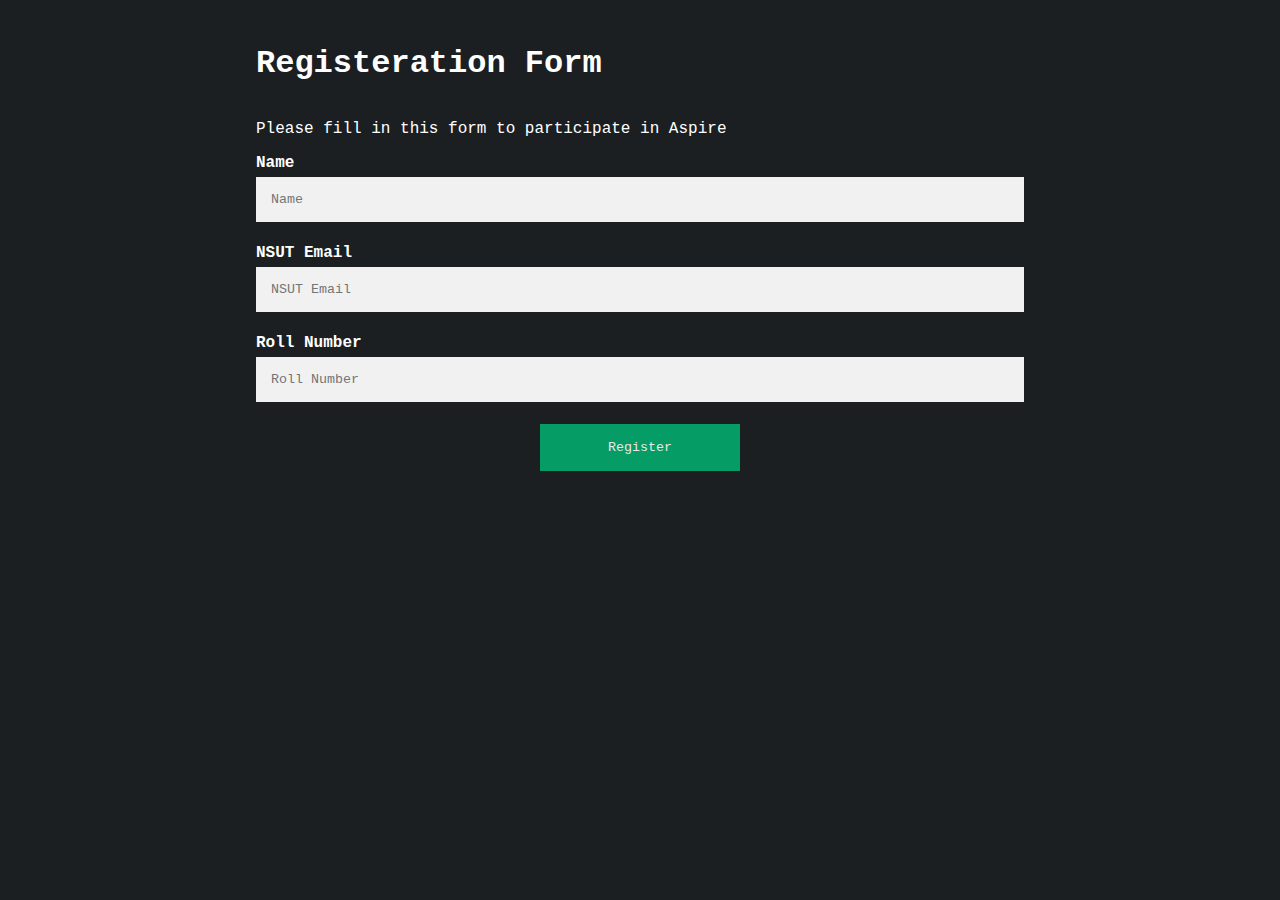
==== public/form.html @ e2189148 "Update form.html" ====
<!DOCTYPE html>
<html lang="en">
<head>
    <meta charset="UTF-8">
    <meta name="viewport" content="width=device-width, initial-scale=1.0">
    <title>Registration Form</title>
     <!-- icon -->
    <link rel="icon" href="/images/Screenshot 2024-09-23 180051.png"/>
    <!-- css link  -->
    <link rel="stylesheet" href="style2.css" />
</head>
<body>
    <form>
        <div class="container">
          <h1>Registeration Form</h1>
          <p>Please fill in this form to participate in Aspire</p>
          <label for="name"><b>Name</b></label>
          <input type="text" placeholder="Name" name="name" id="name" required>
          <label for="email"><b>NSUT Email</b></label>
          <input type="text" placeholder="NSUT Email" name="email" id="email" required>
          <label for="rollno"><b>Roll Number</b></label>
          <input type="text" placeholder="Roll Number" name="rollno" id="rollno" required>
          <a href="successful.html"><button class="registerbtn">Register</button></a>
        </div>
        </div>
      </form>
</body>
</html>
---- public/style2.css ----
* {box-sizing: border-box}

.container {
  font-family: 'Courier New', Courier, monospace;
  max-height: 600px;
  max-width:800px;
  display: grid;
  margin: auto;
  padding: 16px;
}

input[type=text]{
  font-family: 'Courier New', Courier, monospace;
  width: 100%;
  padding: 15px;
  margin: 5px 0 22px 0;
  display: inline-block;
  border: none;
  background: #f1f1f1;
}

input[type=text]:focus{
  max-width: 800px;
  background-color: #ddd;
  outline: none;
}

a{
  text-decoration: none;
}

.registerbtn {
  font-family: 'Courier New', Courier, monospace;
  display: grid;
  margin: auto;
  max-width: 200px;
  background-color: #04AA6D;
  color: white;
  padding: 16px 20px;
  border: none;
  cursor: pointer;
  width: 100%;
  opacity: 0.9;
}

.registerbtn:hover {
  opacity:1;
}

body{
    background-color: #1b1f22;
}

label{
    color:#ffffff;
}

h1{
  font-family: 'Courier New', Courier, monospace;
    color:#ffffff;
}

p{
  font-family: 'Courier New', Courier, monospace;
    color:#ffffff;
}
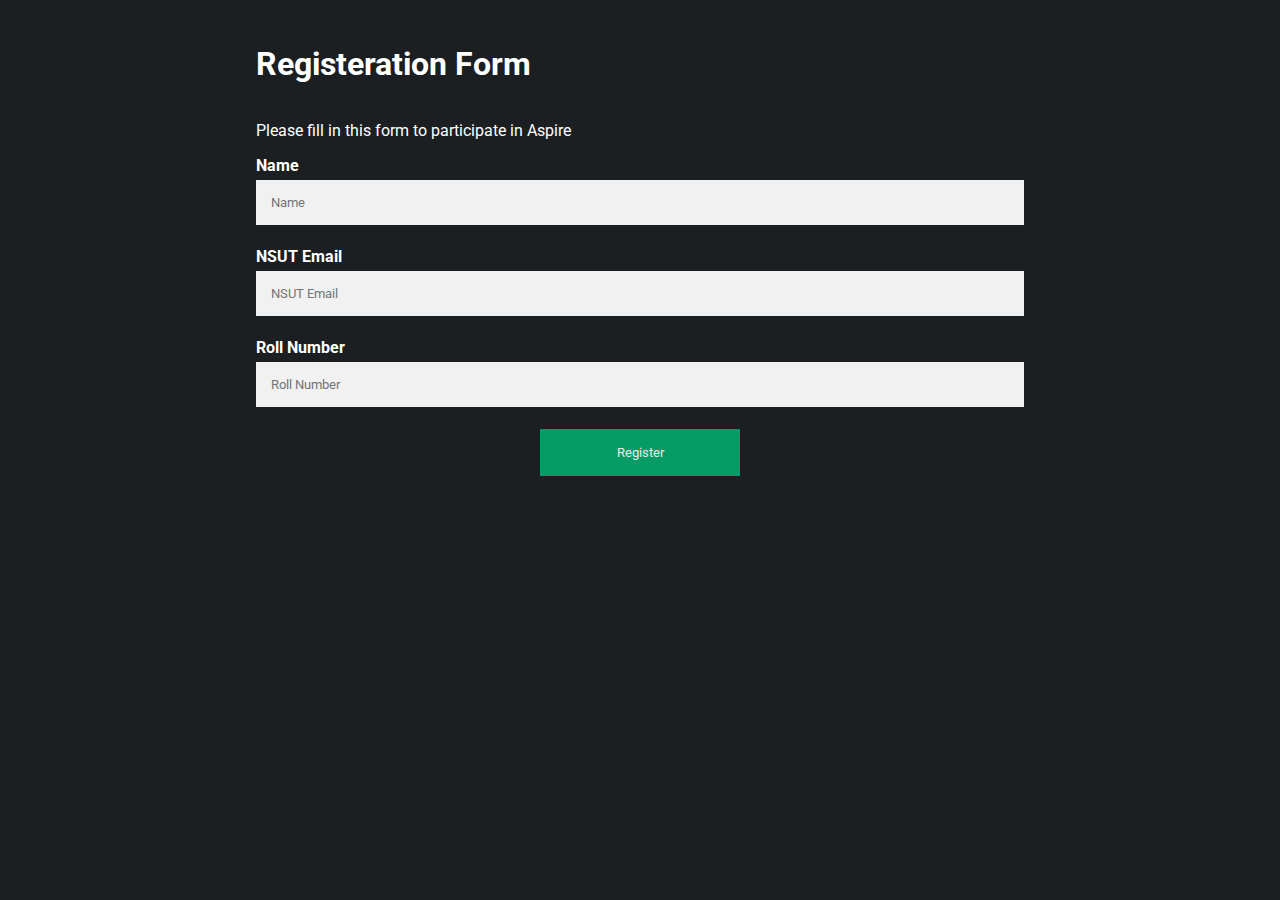
==== commit 68dfce9a: "change the fonts" ====
--- a/public/form.html
+++ b/public/form.html
@@ -5,12 +5,14 @@
     <meta name="viewport" content="width=device-width, initial-scale=1.0">
     <title>Registration Form</title>
      <!-- icon -->
-    <link rel="icon" href="/images/Screenshot 2024-09-23 180051.png"/>
+    <link rel="icon" href="../images1/Screenshot 2024-09-23 180051.png"/>
     <!-- css link  -->
     <link rel="stylesheet" href="style2.css" />
+    <link rel="preconnect" href="https://fonts.googleapis.com">
+    <link rel="preconnect" href="https://fonts.gstatic.com" crossorigin>
+    <link href="https://fonts.googleapis.com/css2?family=Roboto:ital,wght@0,100;0,300;0,400;0,500;0,700;0,900;1,100;1,300;1,400;1,500;1,700;1,900&display=swap" rel="stylesheet">
 </head>
 <body>
-    <form>
         <div class="container">
           <h1>Registeration Form</h1>
           <p>Please fill in this form to participate in Aspire</p>
@@ -20,9 +22,7 @@
           <input type="text" placeholder="NSUT Email" name="email" id="email" required>
           <label for="rollno"><b>Roll Number</b></label>
           <input type="text" placeholder="Roll Number" name="rollno" id="rollno" required>
-          <a href="successful.html"><button class="registerbtn">Register</button></a>
+          <a href="successful.html"><button class="registerbtn btn">Register</button></a>
         </div>
-        </div>
-      </form>
 </body>
 </html>
--- a/public/style2.css
+++ b/public/style2.css
@@ -1,7 +1,7 @@
 * {box-sizing: border-box}
 
 .container {
-  font-family: 'Courier New', Courier, monospace;
+  font-family: 'Roboto';
   max-height: 600px;
   max-width:800px;
   display: grid;
@@ -10,7 +10,7 @@
 }
 
 input[type=text]{
-  font-family: 'Courier New', Courier, monospace;
+  font-family: 'Roboto';
   width: 100%;
   padding: 15px;
   margin: 5px 0 22px 0;
@@ -30,7 +30,7 @@
 }
 
 .registerbtn {
-  font-family: 'Courier New', Courier, monospace;
+  font-family: 'Roboto';
   display: grid;
   margin: auto;
   max-width: 200px;
@@ -56,11 +56,11 @@
 }
 
 h1{
-  font-family: 'Courier New', Courier, monospace;
-    color:#ffffff;
+  font-family: 'Roboto';
+  color:#ffffff;
 }
 
 p{
-  font-family: 'Courier New', Courier, monospace;
-    color:#ffffff;
+  font-family: 'Roboto';
+  color:#ffffff;
 }